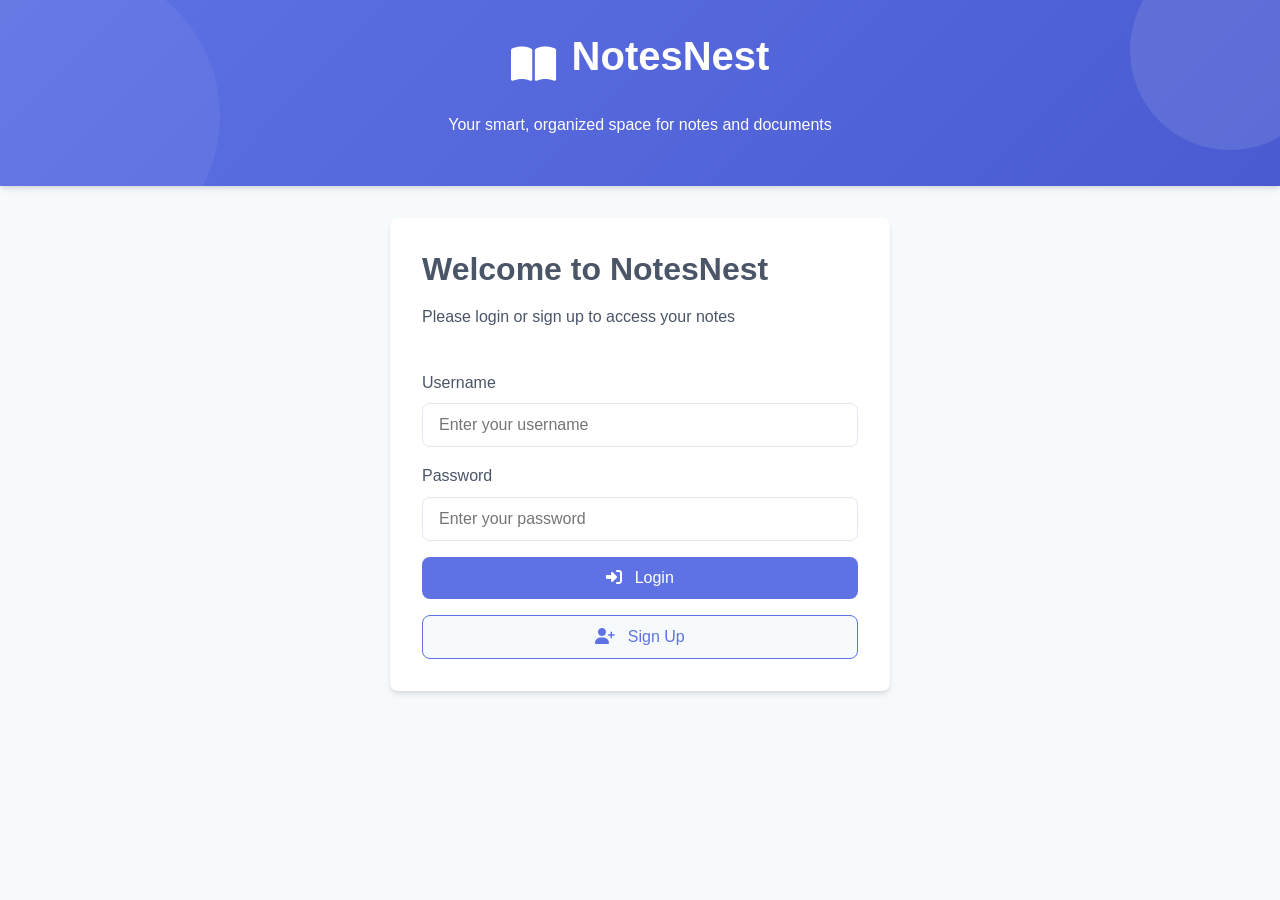
==== Notes Nest/index.html @ 522b70aa "Add files via upload" ====
<!DOCTYPE html>
<html lang="en">
<head>
  <meta charset="UTF-8" />
  <meta name="viewport" content="width=device-width, initial-scale=1.0"/>
  <title>NotesNest - Smart Notes Storage</title>
  <link rel="stylesheet" href="https://cdnjs.cloudflare.com/ajax/libs/font-awesome/6.4.0/css/all.min.css">
  <link rel="stylesheet" href="styles.css">
</head>
<body>
  <header>
    <div class="container header-content">
      <div class="logo">
        <i class="fas fa-book-open logo-icon"></i>
        <h1>NotesNest</h1>
      </div>
      <p>Your smart, organized space for notes and documents</p>
    </div>
  </header>

  <div class="container">
    <!-- Auth Section -->
    <div class="auth-section" id="authSection">
      <h2>Welcome to NotesNest</h2>
      <p>Please login or sign up to access your notes</p>
      
      <div class="auth-form">
        <div id="authError" class="error-message"></div>
        
        <div class="form-group">
          <label for="authUsername" class="form-label">Username</label>
          <input type="text" id="authUsername" class="form-control" placeholder="Enter your username" />
        </div>
        
        <div class="form-group">
          <label for="authPassword" class="form-label">Password</label>
          <input type="password" id="authPassword" class="form-control" placeholder="Enter your password" />
        </div>
        
        <button id="loginBtn" class="btn btn-primary btn-block">
          <i class="fas fa-sign-in-alt"></i> Login
        </button>
        <button class="btn btn-secondary btn-block" id="signupBtn">
          <i class="fas fa-user-plus"></i> Sign Up
        </button>
      </div>
    </div>

    <!-- App Section -->
    <div id="appSection" class="app-section">
      <div class="top-bar">
        <h2><i class="fas fa-book-open"></i> My Notes</h2>
        
        <div class="top-bar-actions">
          <div class="toggle-switch">
            <input type="checkbox" id="darkToggle" />
            <span class="toggle-slider"></span>
          </div>
          <span class="toggle-label">Dark Mode</span>
          
          <button class="btn btn-danger" id="logoutBtn">
            <i class="fas fa-sign-out-alt"></i> Logout
          </button>
        </div>
      </div>
      
      <div class="backup-btns">
        <button class="btn btn-success" id="exportBtn">
          <i class="fas fa-file-export"></i> Export Notes
        </button>
        <button class="btn btn-info" id="importBtn">
          <i class="fas fa-file-import"></i> Import Notes
        </button>
        <input type="file" id="importFile" accept=".json" style="display:none;" />
      </div>
      
      <div class="filter-bar">
        <div class="filter-group">
          <select id="categoryFilter" class="form-control">
            <option value="">All Categories</option>
          </select>
        </div>
        
        <div class="filter-group">
          <select id="tagFilter" class="form-control">
            <option value="">All Tags</option>
          </select>
        </div>
        
        <div class="filter-group">
          <input type="text" id="searchInput" class="form-control" placeholder="Search notes..." />
        </div>
      </div>
      
      <div class="note-form">
        <h3><i class="fas fa-plus"></i> Add New Note</h3>
        
        <div class="form-group">
          <label for="noteTitle" class="form-label">Title</label>
          <input type="text" id="noteTitle" class="form-control" placeholder="Note title" />
        </div>
        
        <div class="form-group">
          <label for="noteContent" class="form-label">Content</label>
          <textarea id="noteContent" rows="4" class="form-control" placeholder="Write your note here..."></textarea>
        </div>
        
        <div class="form-group">
          <label for="noteCategory" class="form-label">Category</label>
          <select id="noteCategory" class="form-control">
            <option value="">Select Category</option>
          </select>
        </div>
        
        <div class="form-group">
          <label for="noteTags" class="form-label">Tags</label>
          <input type="text" id="noteTags" class="form-control" placeholder="Add tags (comma separated)" />
        </div>
        
        <div class="form-group">
          <label class="form-label">Attachments</label>
          <div class="file-input-container">
            <label for="noteFile" class="file-input-label">
              <i class="fas fa-paperclip"></i> Choose Files
            </label>
            <input type="file" id="noteFile" class="file-input" multiple />
            <div class="file-preview" id="filePreview"></div>
          </div>
        </div>
        
        <div class="form-actions">
          <button id="addNoteBtn" class="btn btn-primary">
            <i class="fas fa-save"></i> Add Note
          </button>
          <button id="cancelEditBtn" class="btn btn-danger" style="display:none;">
            <i class="fas fa-times"></i> Cancel
          </button>
        </div>
      </div>
      
      <div class="notes-list" id="notesList">
        <div class="empty-state">
          <i class="fas fa-sticky-note"></i>
          <h3>No Notes Found</h3>
          <p>Add your first note to get started!</p>
        </div>
      </div>
    </div>
  </div>

  <!-- Share Modal -->
  <div class="modal" id="shareModal">
    <div class="modal-content">
      <div class="modal-header">
        <h3><i class="fas fa-share-alt"></i> Share Note</h3>
        <button class="close-btn" id="closeShareModal">&times;</button>
      </div>
      
      <div class="modal-body">
        <p>Share this note with others by sending them this link:</p>
        <input type="text" id="shareLink" class="form-control" readonly />
      </div>
      
      <div class="modal-footer">
        <button class="btn btn-secondary" id="closeShareModalBtn">
          <i class="fas fa-times"></i> Close
        </button>
        <button class="btn btn-primary" id="copyShareLinkBtn">
          <i class="fas fa-copy"></i> Copy Link
        </button>
      </div>
    </div>
  </div>

  <script src="script.js"></script>
</body>
</html>
---- Notes Nest/styles.css ----
:root {
    --primary: #5e72e4;
    --primary-dark: #4a5bd1;
    --secondary: #f7fafc;
    --success: #48bb78;
    --danger: #f56565;
    --warning: #ed8936;
    --info: #4299e1;
    --light: #f8f9fa;
    --dark: #2d3748;
    --text: #4a5568;
    --text-light: #718096;
    --border: #e2e8f0;
    --shadow: 0 4px 6px -1px rgba(0, 0, 0, 0.1), 0 2px 4px -1px rgba(0, 0, 0, 0.06);
    --radius: 0.5rem;
    --transition: all 0.3s ease;
  }
  
  .dark-mode {
    --primary: #667eea;
    --primary-dark: #5a67d8;
    --secondary: #1a202c;
    --light: #2d3748;
    --dark: #f8f9fa;
    --text: #e2e8f0;
    --text-light: #a0aec0;
    --border: #4a5568;
  }
  
  * {
    box-sizing: border-box;
    margin: 0;
    padding: 0;
  }
  
  body {
    font-family: 'Inter', -apple-system, BlinkMacSystemFont, 'Segoe UI', Roboto, Oxygen, Ubuntu, Cantarell, sans-serif;
    background-color: var(--secondary);
    color: var(--text);
    line-height: 1.6;
    transition: var(--transition);
  }
  
  /* Typography */
  h1, h2, h3, h4 {
    font-weight: 600;
    line-height: 1.2;
    margin-bottom: 1rem;
  }
  
  h1 { font-size: 2.5rem; }
  h2 { font-size: 2rem; }
  h3 { font-size: 1.5rem; }
  h4 { font-size: 1.25rem; }
  
  p {
    margin-bottom: 1rem;
  }
  
  small {
    font-size: 0.875rem;
    color: var(--text-light);
  }
  
  /* Layout */
  .container {
    max-width: 1200px;
    margin: 0 auto;
    padding: 0 1rem;
  }
  
  /* Header */
  header {
    background: linear-gradient(135deg, var(--primary), var(--primary-dark));
    color: white;
    padding: 2rem 0;
    text-align: center;
    margin-bottom: 2rem;
    box-shadow: var(--shadow);
    position: relative;
    overflow: hidden;
  }
  
  header::before {
    content: '';
    position: absolute;
    top: -50px;
    right: -50px;
    width: 200px;
    height: 200px;
    background: rgba(255, 255, 255, 0.1);
    border-radius: 50%;
  }
  
  header::after {
    content: '';
    position: absolute;
    bottom: -80px;
    left: -80px;
    width: 300px;
    height: 300px;
    background: rgba(255, 255, 255, 0.05);
    border-radius: 50%;
  }
  
  .header-content {
    position: relative;
    z-index: 1;
  }
  
  .logo {
    display: flex;
    align-items: center;
    justify-content: center;
    margin-bottom: 1rem;
  }
  
  .logo-icon {
    font-size: 2.5rem;
    margin-right: 1rem;
  }
  
  /* Auth Section */
  .auth-section {
    max-width: 500px;
    margin: 2rem auto;
    background: white;
    padding: 2rem;
    border-radius: var(--radius);
    box-shadow: var(--shadow);
    transition: var(--transition);
  }
  
  body.dark-mode .auth-section {
    background: var(--light);
  }
  
  .auth-form {
    display: flex;
    flex-direction: column;
    gap: 1rem;
  }
  
  .form-group {
    display: flex;
    flex-direction: column;
    gap: 0.5rem;
  }
  
  .form-label {
    font-weight: 500;
  }
  
  .form-control {
    padding: 0.75rem 1rem;
    border: 1px solid var(--border);
    border-radius: var(--radius);
    font-size: 1rem;
    transition: var(--transition);
  }
  
  .form-control:focus {
    outline: none;
    border-color: var(--primary);
    box-shadow: 0 0 0 3px rgba(94, 114, 228, 0.2);
  }
  
  body.dark-mode .form-control {
    background: var(--secondary);
    color: var(--text);
    border-color: var(--border);
  }
  
  /* Buttons */
  .btn {
    display: inline-flex;
    align-items: center;
    justify-content: center;
    padding: 0.75rem 1.5rem;
    border: none;
    border-radius: var(--radius);
    font-size: 1rem;
    font-weight: 500;
    cursor: pointer;
    transition: var(--transition);
    text-decoration: none;
  }
  
  .btn i {
    margin-right: 0.5rem;
  }
  
  .btn-primary {
    background-color: var(--primary);
    color: white;
  }
  
  .btn-primary:hover {
    background-color: var(--primary-dark);
    transform: translateY(-2px);
  }
  
  .btn-secondary {
    background-color: var(--secondary);
    color: var(--primary);
    border: 1px solid var(--primary);
  }
  
  .btn-secondary:hover {
    background-color: rgba(94, 114, 228, 0.1);
  }
  
  .btn-success {
    background-color: var(--success);
    color: white;
  }
  
  .btn-success:hover {
    background-color: #38a169;
  }
  
  .btn-danger {
    background-color: var(--danger);
    color: white;
  }
  
  .btn-danger:hover {
    background-color: #e53e3e;
  }
  
  .btn-warning {
    background-color: var(--warning);
    color: white;
  }
  
  .btn-warning:hover {
    background-color: #dd6b20;
  }
  
  .btn-info {
    background-color: var(--info);
    color: white;
  }
  
  .btn-info:hover {
    background-color: #3182ce;
  }
  
  .btn-light {
    background-color: var(--light);
    color: var(--text);
  }
  
  .btn-light:hover {
    background-color: #e2e6ea;
  }
  
  .btn-sm {
    padding: 0.5rem 1rem;
    font-size: 0.875rem;
  }
  
  .btn-block {
    display: block;
    width: 100%;
  }
  
  /* App Section */
  .app-section {
    display: none;
    max-width: 1200px;
    margin: 2rem auto;
  }
  
  /* Top Bar */
  .top-bar {
    display: flex;
    justify-content: space-between;
    align-items: center;
    flex-wrap: wrap;
    gap: 1rem;
    margin-bottom: 2rem;
    padding: 1rem;
    background: white;
    border-radius: var(--radius);
    box-shadow: var(--shadow);
  }
  
  body.dark-mode .top-bar {
    background: var(--light);
  }
  
  .top-bar-actions {
    display: flex;
    align-items: center;
    gap: 1rem;
  }
  
  /* Toggle Switch */
  .toggle-switch {
    position: relative;
    display: inline-block;
    width: 60px;
    height: 30px;
  }
  
  .toggle-switch input {
    opacity: 0;
    width: 0;
    height: 0;
  }
  
  .toggle-slider {
    position: absolute;
    cursor: pointer;
    top: 0;
    left: 0;
    right: 0;
    bottom: 0;
    background-color: #ccc;
    transition: var(--transition);
    border-radius: 34px;
  }
  
  .toggle-slider:before {
    position: absolute;
    content: "";
    height: 22px;
    width: 22px;
    left: 4px;
    bottom: 4px;
    background-color: white;
    transition: var(--transition);
    border-radius: 50%;
  }
  
  input:checked + .toggle-slider {
    background-color: var(--primary);
  }
  
  input:checked + .toggle-slider:before {
    transform: translateX(30px);
  }
  
  .toggle-label {
    margin-left: 0.5rem;
    font-weight: 500;
  }
  
  /* Note Form */
  .note-form {
    background: white;
    padding: 2rem;
    border-radius: var(--radius);
    box-shadow: var(--shadow);
    margin-bottom: 2rem;
    transition: var(--transition);
  }
  
  body.dark-mode .note-form {
    background: var(--light);
  }
  
  .form-actions {
    display: flex;
    gap: 1rem;
    margin-top: 1rem;
  }
  
  /* File Input */
  .file-input-container {
    position: relative;
    margin-top: 1rem;
  }
  
  .file-input-label {
    display: flex;
    align-items: center;
    justify-content: center;
    padding: 1rem;
    border: 2px dashed var(--border);
    border-radius: var(--radius);
    cursor: pointer;
    transition: var(--transition);
  }
  
  .file-input-label:hover {
    border-color: var(--primary);
    background: rgba(94, 114, 228, 0.05);
  }
  
  .file-input-label i {
    margin-right: 0.5rem;
    color: var(--primary);
  }
  
  .file-input {
    position: absolute;
    width: 0.1px;
    height: 0.1px;
    opacity: 0;
    overflow: hidden;
    z-index: -1;
  }
  
  .file-preview {
    display: flex;
    flex-wrap: wrap;
    gap: 0.5rem;
    margin-top: 1rem;
  }
  
  .file-preview-item {
    position: relative;
    width: 100px;
    height: 100px;
    border-radius: var(--radius);
    overflow: hidden;
    background: var(--secondary);
  }
  
  .file-preview-item img {
    width: 100%;
    height: 100%;
    object-fit: cover;
  }
  
  .file-preview-item .remove-file {
    position: absolute;
    top: 0.25rem;
    right: 0.25rem;
    background: var(--danger);
    color: white;
    width: 20px;
    height: 20px;
    border-radius: 50%;
    display: flex;
    align-items: center;
    justify-content: center;
    font-size: 0.75rem;
    cursor: pointer;
  }
  
  /* Filter Bar */
  .filter-bar {
    display: flex;
    gap: 1rem;
    margin-bottom: 2rem;
    flex-wrap: wrap;
  }
  
  .filter-group {
    flex: 1;
    min-width: 200px;
  }
  
  /* Notes List */
  .notes-list {
    display: grid;
    grid-template-columns: repeat(auto-fill, minmax(300px, 1fr));
    gap: 1.5rem;
    margin-bottom: 2rem;
  }
  
  .empty-state {
    grid-column: 1 / -1;
    text-align: center;
    padding: 2rem;
    background: white;
    border-radius: var(--radius);
    box-shadow: var(--shadow);
  }
  
  body.dark-mode .empty-state {
    background: var(--light);
  }
  
  .empty-state i {
    font-size: 3rem;
    color: var(--primary);
    margin-bottom: 1rem;
  }
  
  /* Note Card */
  .note-card {
    background: white;
    border-radius: var(--radius);
    box-shadow: var(--shadow);
    overflow: hidden;
    transition: var(--transition);
    display: flex;
    flex-direction: column;
    height: 100%;
  }
  
  .note-card:hover {
    transform: translateY(-5px);
    box-shadow: 0 10px 15px -3px rgba(0, 0, 0, 0.1), 0 4px 6px -2px rgba(0, 0, 0, 0.05);
  }
  
  body.dark-mode .note-card {
    background: var(--light);
  }
  
  .note-content {
    padding: 1.5rem;
    flex-grow: 1;
  }
  
  .note-title {
    margin-bottom: 0.5rem;
    color: var(--primary);
  }
  
  .note-text {
    margin-bottom: 1rem;
    color: var(--text);
  }
  
  .note-meta {
    display: flex;
    justify-content: space-between;
    align-items: center;
    margin-bottom: 1rem;
  }
  
  .note-category {
    display: inline-block;
    padding: 0.25rem 0.5rem;
    background: var(--primary);
    color: white;
    border-radius: var(--radius);
    font-size: 0.75rem;
    font-weight: 500;
  }
  
  .note-tags {
    display: flex;
    flex-wrap: wrap;
    gap: 0.5rem;
    margin-bottom: 1rem;
  }
  
  .note-tag {
    display: inline-block;
    padding: 0.25rem 0.5rem;
    background: var(--secondary);
    color: var(--text);
    border-radius: var(--radius);
    font-size: 0.75rem;
    font-weight: 500;
  }
  
  body.dark-mode .note-tag {
    background: var(--dark);
    color: white;
  }
  
  .note-attachments {
    margin-top: 1rem;
  }
  
  .attachment-grid {
    display: grid;
    grid-template-columns: repeat(3, 1fr);
    gap: 0.5rem;
    margin-top: 0.5rem;
  }
  
  .attachment-item {
    position: relative;
    border-radius: var(--radius);
    overflow: hidden;
    background: var(--secondary);
  }
  
  .attachment-item img {
    width: 100%;
    height: 80px;
    object-fit: cover;
  }
  
  .attachment-item .file-icon {
    display: flex;
    align-items: center;
    justify-content: center;
    height: 80px;
    color: var(--primary);
    font-size: 2rem;
  }
  
  .attachment-item .file-name {
    position: absolute;
    bottom: 0;
    left: 0;
    right: 0;
    background: rgba(0, 0, 0, 0.7);
    color: white;
    padding: 0.25rem;
    font-size: 0.75rem;
    text-align: center;
    white-space: nowrap;
    overflow: hidden;
    text-overflow: ellipsis;
  }
  
  .note-actions {
    display: flex;
    justify-content: space-between;
    padding: 1rem 1.5rem;
    background: var(--secondary);
    border-top: 1px solid var(--border);
  }
  
  body.dark-mode .note-actions {
    background: var(--light);
    border-top-color: var(--border);
  }
  
  /* Modal */
  .modal {
    position: fixed;
    top: 0;
    left: 0;
    width: 100%;
    height: 100%;
    background: rgba(0, 0, 0, 0.5);
    display: flex;
    align-items: center;
    justify-content: center;
    z-index: 1000;
    opacity: 0;
    visibility: hidden;
    transition: var(--transition);
  }
  
  .modal.show {
    opacity: 1;
    visibility: visible;
  }
  
  .modal-content {
    background: white;
    border-radius: var(--radius);
    box-shadow: var(--shadow);
    width: 90%;
    max-width: 500px;
    max-height: 90vh;
    overflow-y: auto;
    transform: translateY(-20px);
    transition: var(--transition);
  }
  
  .modal.show .modal-content {
    transform: translateY(0);
  }
  
  body.dark-mode .modal-content {
    background: var(--light);
  }
  
  .modal-header {
    display: flex;
    justify-content: space-between;
    align-items: center;
    padding: 1.5rem;
    border-bottom: 1px solid var(--border);
  }
  
  .modal-body {
    padding: 1.5rem;
  }
  
  .modal-footer {
    display: flex;
    justify-content: flex-end;
    gap: 1rem;
    padding: 1.5rem;
    border-top: 1px solid var(--border);
  }
  
  .close-btn {
    background: none;
    border: none;
    font-size: 1.5rem;
    cursor: pointer;
    color: var(--text-light);
  }
  
  /* Loading */
  .loading {
    display: inline-block;
    width: 20px;
    height: 20px;
    border: 3px solid rgba(255, 255, 255, 0.3);
    border-radius: 50%;
    border-top-color: white;
    animation: spin 1s ease-in-out infinite;
  }
  
  @keyframes spin {
    to { transform: rotate(360deg); }
  }
  
  /* Error */
  .error-message {
    color: var(--danger);
    margin-top: 0.5rem;
    font-size: 0.875rem;
  }
  
  /* Responsive */
  @media (max-width: 768px) {
    .notes-list {
      grid-template-columns: repeat(auto-fill, minmax(250px, 1fr));
    }
    
    .top-bar {
      flex-direction: column;
      align-items: flex-start;
    }
    
    .filter-bar {
      flex-direction: column;
    }
  }
  
  @media (max-width: 480px) {
    .auth-section {
      padding: 1.5rem;
    }
    
    .note-form {
      padding: 1.5rem;
    }
    
    .form-actions {
      flex-direction: column;
    }
    
    .btn {
      width: 100%;
    }
  }
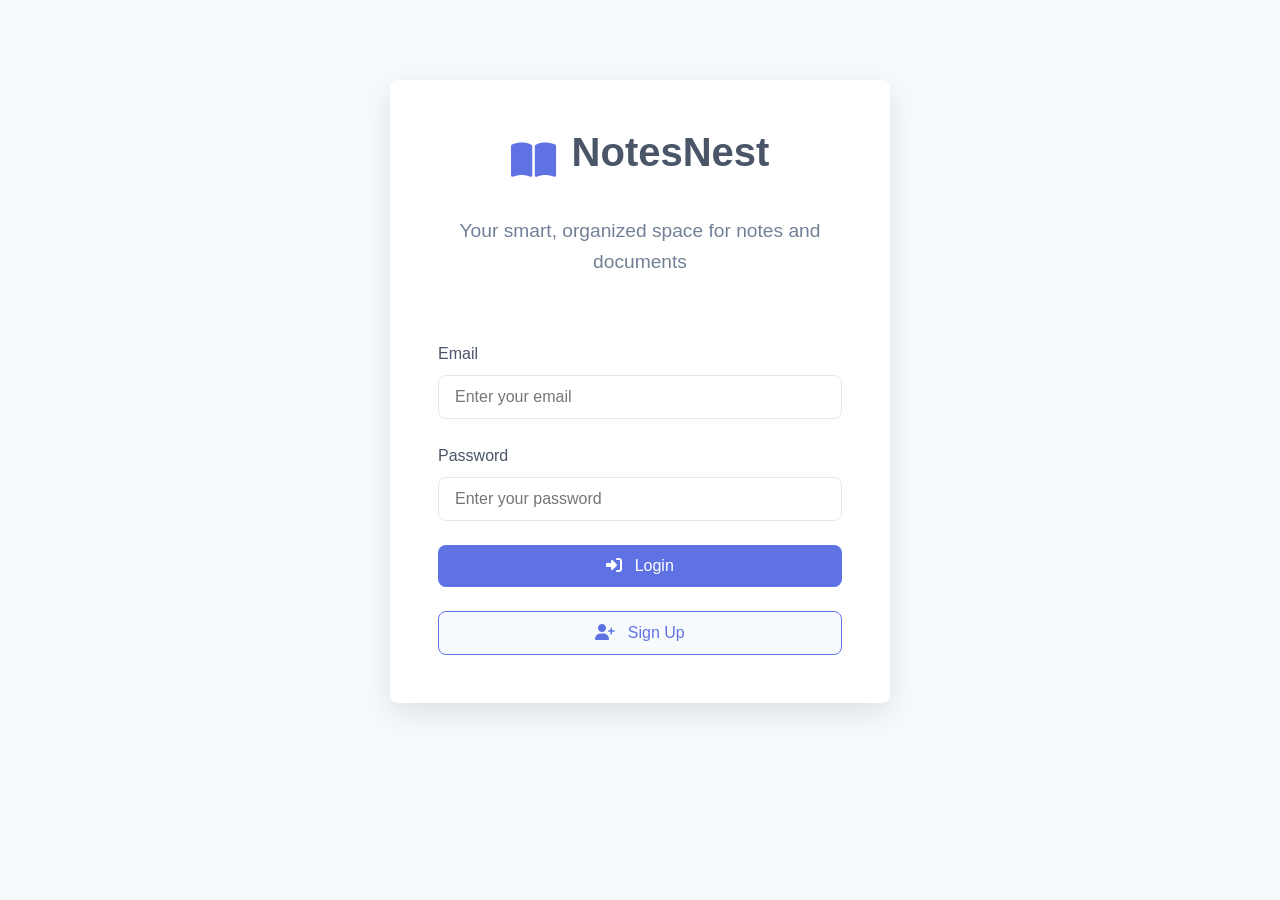
==== commit 6d04bea9: "Add files via upload" ====
--- a/Notes Nest/index.html
+++ b/Notes Nest/index.html
@@ -8,28 +8,23 @@
   <link rel="stylesheet" href="styles.css">
 </head>
 <body>
-  <header>
-    <div class="container header-content">
+  <div class="background-image"></div>
+  
+  <div class="container">
+    <!-- Auth Section -->
+    <div class="auth-section" id="authSection">
       <div class="logo">
         <i class="fas fa-book-open logo-icon"></i>
         <h1>NotesNest</h1>
       </div>
-      <p>Your smart, organized space for notes and documents</p>
-    </div>
-  </header>
-
-  <div class="container">
-    <!-- Auth Section -->
-    <div class="auth-section" id="authSection">
-      <h2>Welcome to NotesNest</h2>
-      <p>Please login or sign up to access your notes</p>
+      <p class="tagline">Your smart, organized space for notes and documents</p>
       
       <div class="auth-form">
         <div id="authError" class="error-message"></div>
         
         <div class="form-group">
-          <label for="authUsername" class="form-label">Username</label>
-          <input type="text" id="authUsername" class="form-control" placeholder="Enter your username" />
+          <label for="authEmail" class="form-label">Email</label>
+          <input type="email" id="authEmail" class="form-control" placeholder="Enter your email" />
         </div>
         
         <div class="form-group">
@@ -52,12 +47,6 @@
         <h2><i class="fas fa-book-open"></i> My Notes</h2>
         
         <div class="top-bar-actions">
-          <div class="toggle-switch">
-            <input type="checkbox" id="darkToggle" />
-            <span class="toggle-slider"></span>
-          </div>
-          <span class="toggle-label">Dark Mode</span>
-          
           <button class="btn btn-danger" id="logoutBtn">
             <i class="fas fa-sign-out-alt"></i> Logout
           </button>
@@ -76,18 +65,6 @@
       
       <div class="filter-bar">
         <div class="filter-group">
-          <select id="categoryFilter" class="form-control">
-            <option value="">All Categories</option>
-          </select>
-        </div>
-        
-        <div class="filter-group">
-          <select id="tagFilter" class="form-control">
-            <option value="">All Tags</option>
-          </select>
-        </div>
-        
-        <div class="filter-group">
           <input type="text" id="searchInput" class="form-control" placeholder="Search notes..." />
         </div>
       </div>
@@ -103,13 +80,6 @@
         <div class="form-group">
           <label for="noteContent" class="form-label">Content</label>
           <textarea id="noteContent" rows="4" class="form-control" placeholder="Write your note here..."></textarea>
-        </div>
-        
-        <div class="form-group">
-          <label for="noteCategory" class="form-label">Category</label>
-          <select id="noteCategory" class="form-control">
-            <option value="">Select Category</option>
-          </select>
         </div>
         
         <div class="form-group">
--- a/Notes Nest/styles.css
+++ b/Notes Nest/styles.css
@@ -16,17 +16,6 @@
     --transition: all 0.3s ease;
   }
   
-  .dark-mode {
-    --primary: #667eea;
-    --primary-dark: #5a67d8;
-    --secondary: #1a202c;
-    --light: #2d3748;
-    --dark: #f8f9fa;
-    --text: #e2e8f0;
-    --text-light: #a0aec0;
-    --border: #4a5568;
-  }
-  
   * {
     box-sizing: border-box;
     margin: 0;
@@ -41,6 +30,19 @@
     transition: var(--transition);
   }
   
+  .background-image {
+    position: fixed;
+    top: 0;
+    left: 0;
+    width: 100%;
+    height: 100%;
+    background-image: url('https://images.unsplash.com/photo-1635070041078-e363dbe005cb?ixlib=rb-4.0.3&ixid=M3wxMjA3fDB8MHxwaG90by1wYWdlfHx8fGVufDB8fHx8fA%3D%3D&auto=format&fit=crop&w=2070&q=80');
+    background-size: cover;
+    background-position: center;
+    opacity: 0.1;
+    z-index: -1;
+  }
+  
   /* Typography */
   h1, h2, h3, h4 {
     font-weight: 600;
@@ -69,82 +71,48 @@
     padding: 0 1rem;
   }
   
-  /* Header */
-  header {
-    background: linear-gradient(135deg, var(--primary), var(--primary-dark));
-    color: white;
-    padding: 2rem 0;
+  /* Auth Section */
+  .auth-section {
+    max-width: 500px;
+    margin: 5rem auto;
+    background: rgba(255, 255, 255, 0.95);
+    padding: 3rem;
+    border-radius: var(--radius);
+    box-shadow: 0 10px 30px rgba(0, 0, 0, 0.1);
     text-align: center;
-    margin-bottom: 2rem;
-    box-shadow: var(--shadow);
-    position: relative;
-    overflow: hidden;
-  }
-  
-  header::before {
-    content: '';
-    position: absolute;
-    top: -50px;
-    right: -50px;
-    width: 200px;
-    height: 200px;
-    background: rgba(255, 255, 255, 0.1);
-    border-radius: 50%;
-  }
-  
-  header::after {
-    content: '';
-    position: absolute;
-    bottom: -80px;
-    left: -80px;
-    width: 300px;
-    height: 300px;
-    background: rgba(255, 255, 255, 0.05);
-    border-radius: 50%;
-  }
-  
-  .header-content {
-    position: relative;
-    z-index: 1;
+    transition: var(--transition);
   }
   
   .logo {
     display: flex;
     align-items: center;
     justify-content: center;
-    margin-bottom: 1rem;
+    margin-bottom: 1.5rem;
   }
   
   .logo-icon {
     font-size: 2.5rem;
     margin-right: 1rem;
-  }
-  
-  /* Auth Section */
-  .auth-section {
-    max-width: 500px;
-    margin: 2rem auto;
-    background: white;
-    padding: 2rem;
-    border-radius: var(--radius);
-    box-shadow: var(--shadow);
-    transition: var(--transition);
-  }
-  
-  body.dark-mode .auth-section {
-    background: var(--light);
+    color: var(--primary);
+  }
+  
+  .tagline {
+    font-size: 1.2rem;
+    color: var(--text-light);
+    margin-bottom: 2rem;
   }
   
   .auth-form {
     display: flex;
     flex-direction: column;
-    gap: 1rem;
+    gap: 1.5rem;
   }
   
   .form-group {
     display: flex;
     flex-direction: column;
     gap: 0.5rem;
+    text-align: left;
   }
   
   .form-label {
@@ -163,12 +131,6 @@
     outline: none;
     border-color: var(--primary);
     box-shadow: 0 0 0 3px rgba(94, 114, 228, 0.2);
-  }
-  
-  body.dark-mode .form-control {
-    background: var(--secondary);
-    color: var(--text);
-    border-color: var(--border);
   }
   
   /* Buttons */
@@ -270,6 +232,10 @@
     display: none;
     max-width: 1200px;
     margin: 2rem auto;
+    background: rgba(255, 255, 255, 0.95);
+    padding: 2rem;
+    border-radius: var(--radius);
+    box-shadow: 0 10px 30px rgba(0, 0, 0, 0.1);
   }
   
   /* Top Bar */
@@ -280,85 +246,23 @@
     flex-wrap: wrap;
     gap: 1rem;
     margin-bottom: 2rem;
-    padding: 1rem;
-    background: white;
-    border-radius: var(--radius);
-    box-shadow: var(--shadow);
-  }
-  
-  body.dark-mode .top-bar {
-    background: var(--light);
+    padding-bottom: 1rem;
+    border-bottom: 1px solid var(--border);
   }
   
   .top-bar-actions {
     display: flex;
     align-items: center;
     gap: 1rem;
-  }
-  
-  /* Toggle Switch */
-  .toggle-switch {
-    position: relative;
-    display: inline-block;
-    width: 60px;
-    height: 30px;
-  }
-  
-  .toggle-switch input {
-    opacity: 0;
-    width: 0;
-    height: 0;
-  }
-  
-  .toggle-slider {
-    position: absolute;
-    cursor: pointer;
-    top: 0;
-    left: 0;
-    right: 0;
-    bottom: 0;
-    background-color: #ccc;
-    transition: var(--transition);
-    border-radius: 34px;
-  }
-  
-  .toggle-slider:before {
-    position: absolute;
-    content: "";
-    height: 22px;
-    width: 22px;
-    left: 4px;
-    bottom: 4px;
-    background-color: white;
-    transition: var(--transition);
-    border-radius: 50%;
-  }
-  
-  input:checked + .toggle-slider {
-    background-color: var(--primary);
-  }
-  
-  input:checked + .toggle-slider:before {
-    transform: translateX(30px);
-  }
-  
-  .toggle-label {
-    margin-left: 0.5rem;
-    font-weight: 500;
   }
   
   /* Note Form */
   .note-form {
-    background: white;
+    background: rgba(247, 250, 252, 0.7);
     padding: 2rem;
     border-radius: var(--radius);
     box-shadow: var(--shadow);
     margin-bottom: 2rem;
-    transition: var(--transition);
-  }
-  
-  body.dark-mode .note-form {
-    background: var(--light);
   }
   
   .form-actions {
@@ -471,10 +375,6 @@
     box-shadow: var(--shadow);
   }
   
-  body.dark-mode .empty-state {
-    background: var(--light);
-  }
-  
   .empty-state i {
     font-size: 3rem;
     color: var(--primary);
@@ -498,10 +398,6 @@
     box-shadow: 0 10px 15px -3px rgba(0, 0, 0, 0.1), 0 4px 6px -2px rgba(0, 0, 0, 0.05);
   }
   
-  body.dark-mode .note-card {
-    background: var(--light);
-  }
-  
   .note-content {
     padding: 1.5rem;
     flex-grow: 1;
@@ -522,16 +418,6 @@
     justify-content: space-between;
     align-items: center;
     margin-bottom: 1rem;
-  }
-  
-  .note-category {
-    display: inline-block;
-    padding: 0.25rem 0.5rem;
-    background: var(--primary);
-    color: white;
-    border-radius: var(--radius);
-    font-size: 0.75rem;
-    font-weight: 500;
   }
   
   .note-tags {
@@ -549,11 +435,6 @@
     border-radius: var(--radius);
     font-size: 0.75rem;
     font-weight: 500;
-  }
-  
-  body.dark-mode .note-tag {
-    background: var(--dark);
-    color: white;
   }
   
   .note-attachments {
@@ -612,11 +493,6 @@
     border-top: 1px solid var(--border);
   }
   
-  body.dark-mode .note-actions {
-    background: var(--light);
-    border-top-color: var(--border);
-  }
-  
   /* Modal */
   .modal {
     position: fixed;
@@ -655,10 +531,6 @@
     transform: translateY(0);
   }
   
-  body.dark-mode .modal-content {
-    background: var(--light);
-  }
-  
   .modal-header {
     display: flex;
     justify-content: space-between;
@@ -687,26 +559,12 @@
     color: var(--text-light);
   }
   
-  /* Loading */
-  .loading {
-    display: inline-block;
-    width: 20px;
-    height: 20px;
-    border: 3px solid rgba(255, 255, 255, 0.3);
-    border-radius: 50%;
-    border-top-color: white;
-    animation: spin 1s ease-in-out infinite;
-  }
-  
-  @keyframes spin {
-    to { transform: rotate(360deg); }
-  }
-  
   /* Error */
   .error-message {
     color: var(--danger);
     margin-top: 0.5rem;
     font-size: 0.875rem;
+    text-align: center;
   }
   
   /* Responsive */
@@ -723,11 +581,17 @@
     .filter-bar {
       flex-direction: column;
     }
+    
+    .auth-section {
+      padding: 2rem;
+      margin: 2rem auto;
+    }
   }
   
   @media (max-width: 480px) {
     .auth-section {
       padding: 1.5rem;
+      margin: 1rem auto;
     }
     
     .note-form {
